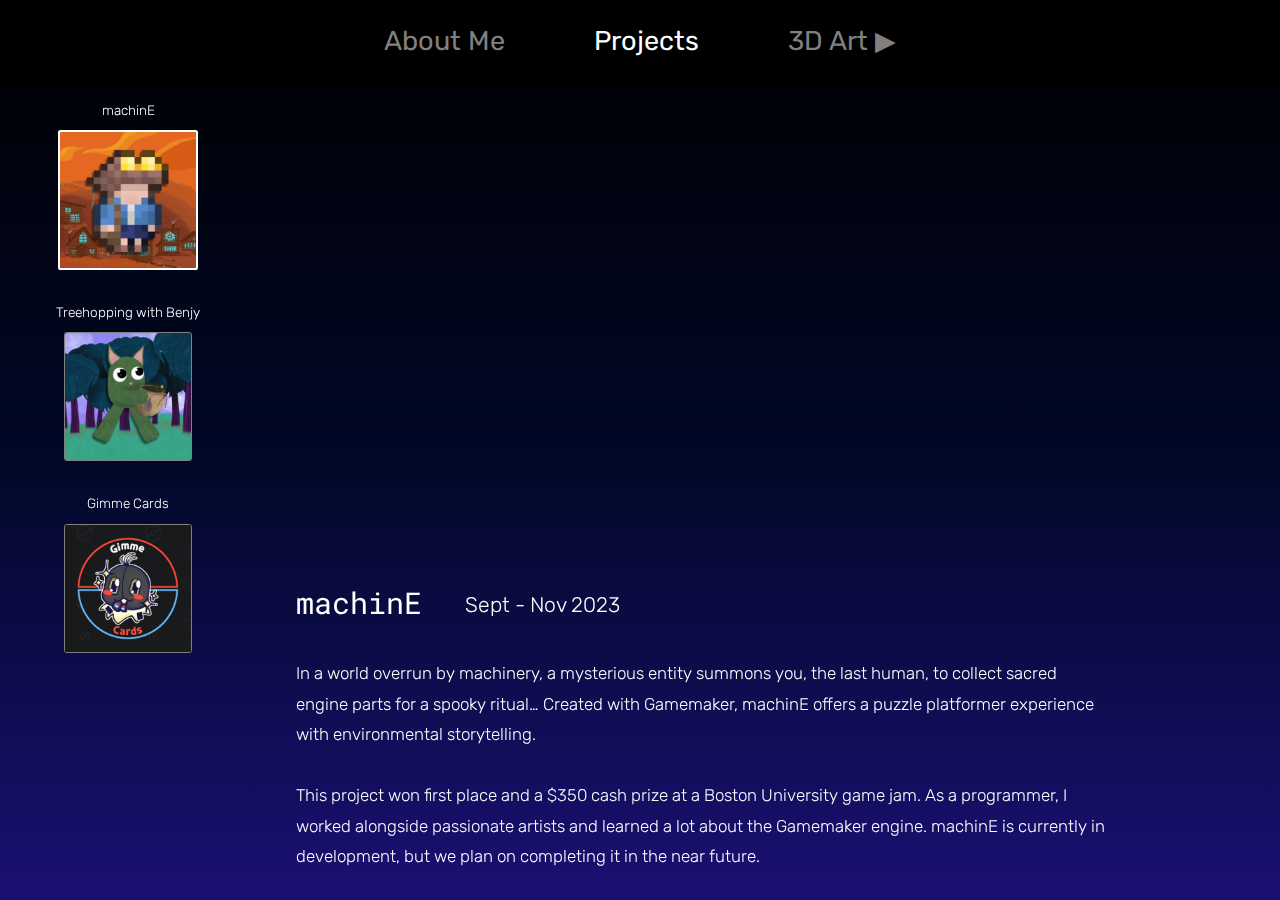
==== projects.html @ 63f3626a "add files" ====
<!DOCTYPE html>

<html lang="en-US">
    <head>
        <title>Projects</title>

        <link rel="stylesheet" href="css/desktop.css">
        <link rel="shortcut icon" href="images/favicon.ico">

        <meta charset="UTF-8">
        <meta name="theme-color" content="#1a1073">
        <meta name="description" content="Wayne Wang's Games and Art Portfolio!">
        <meta name="author" content="Wayne Wang">
        <meta name="viewport" content="width=device-width, initial-scale=1.0">
    </head>

    <body>
        <img class="stars" src="images/general/stars.gif" alt="">

        <!-- SIDEBAR -->

        <div class="sidebar">
            <div class="first-thumbnail">
                <p class="thumbnail">machinE</p>
                <img id="machine" class="thumbnail thumbnail-clicked" src="images/machine/machine-thumbnail.png" alt="" onclick="switchProject(this)">
            </div>
            <div>
                <p class="thumbnail">Treehopping with Benjy</p>
                <img id="benjy" class="thumbnail" src="images/benjy/benjy-thumbnail.png" alt="" onclick="switchProject(this)">
            </div>
            <div>
                <p class="thumbnail">Gimme Cards</p>
                <img id="gimmecards" class="thumbnail" src="images/gimmecards/gimmecards-thumbnail.png" alt="" onclick="switchProject(this)">
            </div>
        </div>

        <!-- MACHINE -->

        <div id="machine-content" class="content content-clicked">
            <embed class="trailer" src="https://www.youtube.com/embed/EsuuaDHkULU?si=rvAUWGi9IB1Q17Jg"></embed>

            <div class="container">
                <h1 class="title">machinE</h1>

                <h1 class="date">Sept - Nov 2023</h1>
            </div>

            <div class="container">
                <p class="description">
                    In a world overrun by machinery, a mysterious entity summons you, 
                    the last human, to collect sacred engine parts for a spooky ritual… 
                    Created with Gamemaker, machinE offers a puzzle platformer experience 
                    with environmental storytelling.
    
                    <br><br>
    
                    This project won first place and a $350 cash prize at a Boston University 
                    game jam. As a programmer, I worked alongside passionate artists and learned 
                    a lot about the Gamemaker engine. machinE is currently in development, but we 
                    plan on completing it in the near future.
    
                    <br><br>
    
                    Concept Art by <a class="hyperlink" href="https://www.instagram.com/shyflower.draws?utm_source=ig_web_button_share_sheet&igsh=ZDNlZDc0MzIxNw==" target="_blank">Shyflower</a>
                    <br>
                    Pixel Art & Level Designs by William Chen
                </p>
            </div>

            <div class="container">
                <img class="screenshot" src="images/machine/machine-concept-1.png" alt="" onclick="enterZoom(this)">
                <img class="screenshot" src="images/machine/machine-concept-2.png" alt="" onclick="enterZoom(this)">
            </div>
            <div class="container">
                <div class="caption">
                    <h1 class="caption">Concept Art 1</h1>
                </div>
                <div class="caption">
                    <h1 class="caption">Concept Art 2</h1>
                </div>
            </div>

            <div class="container">
                <img class="screenshot" src="images/machine/machine-art.png" alt="" onclick="enterZoom(this)">
                <img class="screenshot" src="images/machine/machine-levels.png" alt="" onclick="enterZoom(this)">
            </div>
            <div class="container">
                <div class="caption">
                    <h1 class="caption">Pixel Art</h1>
                </div>
                <div class="caption">
                    <h1 class="caption">Level Designs</h1>
                </div>
            </div>

            <div class="container">
                <img class="screenshot" src="images/machine/machine-game-1.jpg" alt="" onclick="enterZoom(this)">
                <img class="screenshot" src="images/machine/machine-game-2.jpg" alt="" onclick="enterZoom(this)">
            </div>
            <div class="container">
                <div class="caption">
                    <h1 class="caption">In-Game Footage 1</h1>
                </div>
                <div class="caption">
                    <h1 class="caption">In-Game Footage 2</h1>
                </div>
            </div>
        </div>

        <!-- BENJY -->

        <div id="benjy-content" class="content">
            <embed class="trailer" src="https://www.youtube.com/embed/7uHZJgpwYDI?si=H4NcdtmujPpXqGvv"></embed>

            <div class="container">
                <h1 class="title">Treehopping with Benjy</h1>

                <h1 class="date">Jun - Dec 2023</h1>

                <a class="button" href="https://play.unity.com/en/games/b1ee31bb-81ad-4bc6-b5bc-e37fb592a46e/treehopping-with-benjy" target="_blank">
                    <h1 class="button button-benjy">Play Now ▶</h1>
                </a>
            </div>

            <div class="container">
                <p class="description">
                    Oh no, Benjy the Treehopper's forest is about to be destroyed! Hop around branches 
                    to find the last tree seeds so he can replant a new home.
    
                    <br><br>
    
                    This game was for a summer internship at 
                    <a class="hyperlink" href="https://idori.com/" target="_blank">Idori</a>, a 
                    startup company focused on sustainability education. Our goal was to help children 
                    love nature through a Club Penguin style virtual world, and Treehopping with Benjy 
                    is one of the minigames to be included in that world.
    
                    <br><br>
    
                    Art by <a class="hyperlink" href="https://shumita.github.io/" target="_blank">Shumita Littlefield</a>
                </p>
            </div>

            <div class="container">
                <img class="screenshot" src="images/benjy/benjy-concept.jpg" alt="" onclick="enterZoom(this)">
                <img class="screenshot" src="images/benjy/benjy-art.png" alt="" onclick="enterZoom(this)">
            </div>
            <div class="container">
                <div class="caption">
                    <h1 class="caption">Concept Art</h1>
                </div>
                <div class="caption">
                    <h1 class="caption">Sprites</h1>
                </div>
            </div>

            <div class="container">
                <img class="screenshot" src="images/benjy/benjy-cutscene-1.jpg" alt="" onclick="enterZoom(this)">
                <img class="screenshot" src="images/benjy/benjy-cutscene-2.jpg" alt="" onclick="enterZoom(this)">
            </div>
            <div class="container">
                <div class="caption">
                    <h1 class="caption">Cutscene 1</h1>
                </div>
                <div class="caption">
                    <h1 class="caption">Cutscene 2</h1>
                </div>
            </div>

            <div class="container">
                <img class="screenshot" src="images/benjy/benjy-cutscene-3.jpg" alt="" onclick="enterZoom(this)">
                <img class="screenshot" src="images/benjy/benjy-cutscene-4.jpg" alt="" onclick="enterZoom(this)">
            </div>
            <div class="container">
                <div class="caption">
                    <h1 class="caption">Cutscene 3</h1>
                </div>
                <div class="caption">
                    <h1 class="caption">Cutscene 4</h1>
                </div>
            </div>
        </div>

        <!-- GIMMECARDS -->

        <div id="gimmecards-content" class="content">
            <embed class="trailer" src="images/gimmecards/gimmecards-trailer.gif"></embed>

            <div class="container">
                <h1 class="title">Gimme Cards</h1>

                <h1 class="date">Mar 2021 - Present</h1>

                <a class="button" href="https://www.gimmecards.ca/" target="_blank">
                    <h1 class="button button-gimmecards">Visit Website ▶</h1>
                </a>
            </div>

            <div class="container">
                <p class="description">
                    Gimme Cards is a Discord bot that lets users collect and trade virtual 
                    Pokémon cards on the go, free of charge. Made with the Java Discord API 
                    (<a class="hyperlink" href="https://jda.wiki/introduction/jda/" target="_blank">JDA</a>), 
                    its goal is to promote social interaction among Pokémon TCG enthusiasts.
    
                    <br><br>
                    
                    I started this project during the pandemic, because people did not 
                    visit in-person stores to buy Pokémon cards as often. Gimme Cards 
                    eventually became verified by the Discord Developer Program, gaining 
                    150+ players in over 200 servers.
                </p>
            </div>

            <div class="container">
                <img class="screenshot-gimmecards" src="images/gimmecards/gimmecards-backpack.png" alt="">
                <img class="screenshot-gimmecards" src="images/gimmecards/gimmecards-collection.png" alt="">
            </div>
            <div class="container">
                <div class="caption">
                    <h1 class="caption">/backpack command</h1>
                </div>
                <div class="caption">
                    <h1 class="caption">/collection command</h1>
                </div>
            </div>

            <div class="container">
                <img class="screenshot-gimmecards" src="images/gimmecards/gimmecards-open.png" alt="">
                <img class="screenshot-gimmecards" src="images/gimmecards/gimmecards-minigame.png" alt="">
            </div>
            <div class="container">
                <div class="caption">
                    <h1 class="caption">/open command</h1>
                </div>
                <div class="caption">
                    <h1 class="caption">/minigame command</h1>
                </div>
            </div>

            <div class="container">
                <img class="screenshot-gimmecards" src="images/gimmecards/gimmecards-market.png" alt="">
                <img class="screenshot-gimmecards" src="images/gimmecards/gimmecards-trade.png" alt="">
            </div>
            <div class="container">
                <div class="caption">
                    <h1 class="caption">/market command</h1>
                </div>
                <div class="caption">
                    <h1 class="caption">/trade command</h1>
                </div>
            </div>
        </div>

        <!-- MENU -->

        <div class="menu">
            <a class="button" href="index.html">
                <h1 class="menu" onclick="switchMenuItem(this)">About Me</h1>
            </a>
            
            <a class="button" href="projects.html">
                <h1 class="menu menu-clicked" onclick="switchMenuItem(this)">Projects</h1>
            </a>

            <a class="button" href="https://www.instagram.com/quackadoodles.3d/" target="_blank">
                <h1 class="menu">3D Art ▶</h1>
            </a>
        </div>

        <!-- OVERLAY -->
        <!-- elements that come later go on top! -->

        <div class="overlay" id="overlay" onclick="exitZoom()"></div>

        <img class="x-button" id="x-button" src="images/general/x-button.png" alt="" onclick="exitZoom()">

        <img class="zoomed-image" id="zoomed-image" src="" alt="">

        <!-- SCRIPTS -->

        <script>
            function switchMenuItem(menuItem) {
                var menuItems = document.getElementsByClassName("menu");

                for(i = 0; i < menuItems.length; i++) {
                    menuItems[i].classList.remove("menu-clicked");
                }
                menuItem.classList.add("menu-clicked");
            }

            // switches between different projects after clicking in the sidebar
            function switchProject(thumbnail) {
                var trailers = document.getElementsByClassName("trailer");
                var contents = document.getElementsByClassName("content");
                var thumbnails = document.getElementsByClassName("thumbnail");

                // reset trailers
                for(i = 0; i < trailers.length; i++) {
                    trailers[i].src = trailers[i].src;
                }
                for(i = trailers.length - 1; i >= 0; i--) {
                    trailers[i].src = trailers[i].src;
                }

                // hide and show divs
                for(i = 0; i < contents.length; i++) {
                    if(contents[i].id === thumbnail.id + "-content") {
                        contents[i].classList.add("content-clicked");
                    } else {
                        contents[i].classList.remove("content-clicked");
                    }
                }

                // change thumbnail designs
                for(i = 0; i < thumbnails.length; i++) {
                    thumbnails[i].classList.remove("thumbnail-clicked");
                }
                thumbnail.classList.add("thumbnail-clicked");
            }

            // zooms into a project picture
            function enterZoom(elem) {
                document.getElementById("overlay").style.display = "block";
                document.getElementById("zoomed-image").style.display = "block";
                document.getElementById("x-button").style.display = "block";
                //
                document.getElementById("zoomed-image").src = elem.src;
            }

            // zooms out of a project picture
            function exitZoom() {
                document.getElementById("overlay").style.display = "none";
                document.getElementById("zoomed-image").style.display = "none";
                document.getElementById("x-button").style.display = "none";
            }
        </script>
    </body>
</html>
---- css/desktop.css ----
/* RUBIK */
@import url('https://fonts.googleapis.com/css2?family=Rubik:ital,wght@0,300..900;1,300..900&display=swap');
/* ROBOTO MONO */
@import url('https://fonts.googleapis.com/css2?family=Roboto+Mono:ital,wght@0,100..700;1,100..700&display=swap');

/* TESTING */

/*div {
    border: 1px solid white;
}

/*img.stars {
    position: absolute;
    animation: scrolling 150s linear infinite;
    z-index: 0;
}

@keyframes scrolling {
    100% {
        transform: translateX(-1512px);
    }
}*/

/* GENERAL */

body {
    background-color: #1a1073;
    background-image: linear-gradient(black, #010826, #1a1073);
    background-attachment: fixed;
    overflow: hidden; /* prevent the white space from overscrolling */
    margin: 0;
}

img.stars {
    position: fixed;
    width: 100%;
    margin-top: /*100px*/6.614vw;
    opacity: 0.5;
}

a.button {
    text-decoration: none;
}

h1.button {
    font-family: 'Rubik';
    font-size: /*25px*/1.653vw;
    font-weight: 300;
    color: white;
    border-radius: /*30px*/1.984vw;
    margin-top: /*25px*/1.653vw;;
    margin-left: /*50px*/3.307vw;
    padding-top: /*10px*/0.661vw;
    padding-bottom: /*10px*/0.661vw;
    padding-left: /*15px*/0.992vw;
    padding-right: /*15px*/0.992vw;
    transition: 0.2s;
}

h1.button-bio {
    background-color: royalblue;
    margin-left: /*30px*/1.984vw;
}

h1.button-bio-linkedin {
    margin-left: /*60px*/3.968vw;
}

h1.button-benjy {
    background-color: #c193fd;
}

h1.button-gimmecards {
    background-color: #408CFF;
}

h1.button:hover {
    font-family: 'Rubik';
    font-size: /*25px*/1.653vw;
    font-weight: 300;
    color: black;
    background-color: white;
    border-radius: /*30px*/1.984vw;
    margin-left: /*50px*/3.307vw;
    padding-top: /*10px*/0.661vw;
    padding-bottom: /*10px*/0.661vw;
    padding-left: /*15px*/0.992vw;
    padding-right: /*15px*/0.992vw;
    transition: 0.2s;
}

h1.button-bio:hover {
    margin-left: /*30px*/1.984vw;
}

h1.button-bio-linkedin:hover {
    margin-left: /*60px*/3.968vw;
}

/* MENU */

div.menu {
    position: fixed;
    text-align: center;
    width: 100%;
    background-color: black;
    padding-top: /*30px*/1.984vw;
    padding-bottom: /*30px*/1.984vw;
}

h1.menu {
    display: inline;
    font-family: 'Rubik';
    font-size: /*32px*/2.116vw;
    font-weight: 400;
    color: gray;
    margin-left: /*50px*/3.307vw;
    margin-right: /*50px*/3.307vw;
    transition: 0.2s;
}

h1.menu:hover {
    color: white;
    transition: 0.2s;
}

h1.menu-clicked {
    color: white;
}

/* ABOUT ME */

div.mylife {
    position: fixed;
    margin-top: /*100px*/6.614vw;
}

img.mylife {
    width: /*500px*/33.069vw;
    margin-top: /*20px*/1.323vw;
    margin-left: /*100px*/6.614vw;
}

p.reference {
    position: fixed;
    font-family: 'Rubik';
    font-size: /*15px*/0.992vw;
    font-weight: 300;
    color: white;
    background-color: black;
    border-radius: /*5px*/0.331vw;
    margin-top: /*320px*/21.164vw;
    padding-top: /*2px*/0.132vw;
    padding-bottom: /*2px*/0.132vw;
    padding-left: /*5px*/0.331vw;
    padding-right: /*5px*/0.331vw;
    transition: 0.2s;
}

p.kyle {
    margin-left: /*350px*/23.148vw;
}

p.lin {
    margin-left: /*460px*/30.423vw;
}

p.reference:hover {
    color: black;
    background-color: white;
    transition: 0.2s;
}

h1.welcome {
    font-family: 'Roboto Mono';
    font-size: /*30px*/1.984vw;
    font-weight: 400;
    color: white;
    margin-top: /*120px*/7.937vw;
    margin-left: /*60px*/3.968vw;
}

div.bio {
    position: fixed;
    overflow-y: scroll;
    height: 100%;
    margin-left: /*600px*/39.683vw;
}

p.bio {
    font-family: 'Rubik';
    font-size: /*20px*/1.323vw;
    font-weight: 300;
    color: white;
    line-height: 180%;
    margin-top: /*20px*/1.323vw;
    margin-left: /*60px*/3.968vw;
    margin-right: /*150px*/9.921vw;
}

/* PROJECTS - SIDEBAR */

div.sidebar {
    position: fixed;
    overflow-y: scroll;
    width: 20%;
    height: 100%;
}

div.first-thumbnail {
    margin-top: /*120px*/7.937vw;
}

p.thumbnail {
    text-align: center;
    font-family: 'Rubik';
    font-size: /*16px*/1.058vw;
    font-weight: 300;
    color: white;
    margin-bottom: /*15px*/0.992vw;
}

img.thumbnail {
    display: block;
    width: /*150px*/9.921vw;
    border: /*2px*/0.132vw solid gray;
    border-radius: /*3px*/0.198vw;
    margin-bottom: /*40px*/2.646vw;
    margin-left: auto;
    margin-right: auto;
    transition: 0.2s;
}

img.thumbnail:hover {
    width: /*160px*/10.582vw;
    border: /*3px*/0.198vw solid white;
    transition: 0.2s;
}

img.thumbnail-clicked {
    width: /*160px*/10.582vw;
    border: /*3px*/0.198vw solid white;
}

/* PROJECTS - CONTENT */

div.content {
    display: none;
    position: fixed;
    overflow-y: scroll;
    width: 80%;
    height: 100%;
    margin-left: /*300px*/19.841vw;
}

div.content-clicked {
    display: block;
}

div.container {
    display: flex;
}

embed.trailer {
    width: /*960px*/63.492vw;
    height: /*540px*/35.714vw;
    margin-left: /*50px*/3.307vw;
    /*margin-top: 20px1.323vw*/;
    margin-top: /*120px*/7.937vw;
}

h1.title {
    font-family: 'Roboto Mono';
    font-size: /*35px*/2.315vw;
    font-weight: 400;
    color: white;
    margin-left: /*50px*/3.307vw;
}

h1.date {
    font-family: 'Rubik';
    font-size: /*25px*/1.653vw;
    font-weight: 300;
    color: white;
    margin-left: /*50px*/3.307vw;
    margin-top: /*35px*/2.315vw;
}

p.description {
    font-family: 'Rubik';
    font-size: /*20px*/1.323vw;
    font-weight: 300;
    color: white;
    line-height: 180%;
    margin-left: /*50px*/3.307vw;
    margin-right: /*200px*/13.228vw;
    margin-bottom: /*30px*/1.984vw;
}

a.hyperlink {
    color: deepskyblue;
    transition: 0.2s;
}

a.hyperlink:hover {
    color: cyan;
    transition: 0.2s;
}

img.screenshot {
    display: block;
    width: /*530px*/35.053vw;
    margin-left: /*50px*/3.307vw;
    margin-top: /*20px*/1.323vw;
    transition: 0.2s;
}

img.screenshot-gimmecards {
    display: block;
    width: /*530px*/35.053vw;
    margin-left: /*50px*/3.307vw;
    margin-top: /*20px*/1.323vw;
}

img.screenshot:hover {
    transform: scale(1.05);
}

div.caption {
    width: /*530px*/35.053vw; /*same as image*/
    margin-left: /*50px*/3.307vw;
}

h1.caption {
    text-align: left;
    font-family: 'Rubik';
    font-size: /*15px*/0.992vw;
    font-weight: 300;
    color: white;
}

/* PROJECTS - IMAGE ZOOM OVERLAY */

div.overlay {
    display: none;
    position: fixed;
    width: 100%;
    height: 100%;
    background-color: black;
    opacity: 0.8;
}

img.zoomed-image {
    display: none;
    position: fixed;
    width: 70%;
    margin-left: 15%;
    margin-top: /*120px*/7.937vw;
}

img.x-button {
    display: none;
    position: fixed;
    width: /*50px*/3.307vw;
    margin-left: /*1300px*/85.979vw;
    margin-top: /*120px*/7.937vw;
    opacity: 0.5;
}
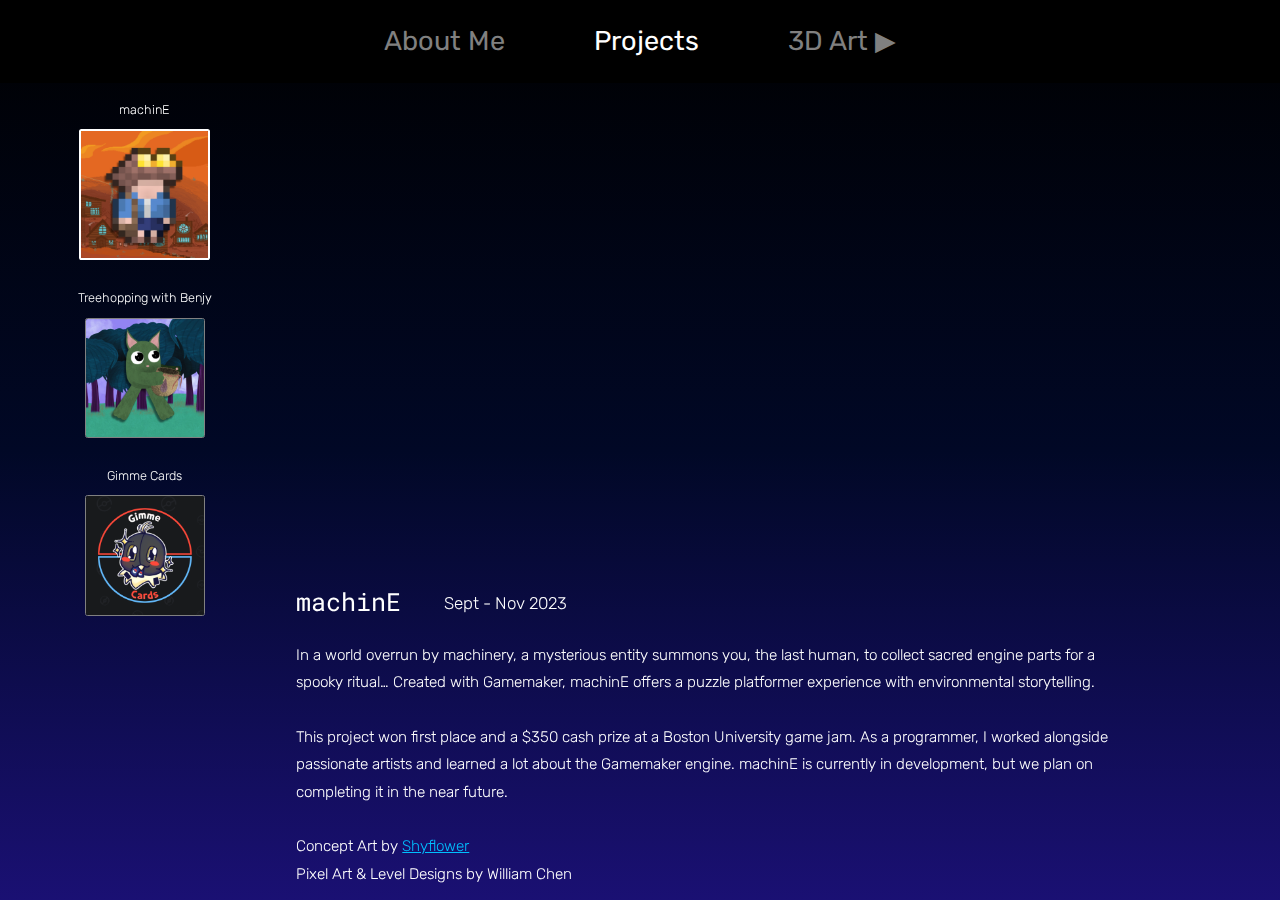
==== commit 01bd2a54: "responsiveness" ====
--- a/projects.html
+++ b/projects.html
@@ -4,7 +4,7 @@
     <head>
         <title>Projects</title>
 
-        <link rel="stylesheet" href="css/desktop.css">
+        <link rel="stylesheet" href="desktop.css">
         <link rel="shortcut icon" href="images/favicon.ico">
 
         <meta charset="UTF-8">
@@ -20,17 +20,19 @@
         <!-- SIDEBAR -->
 
         <div class="sidebar">
-            <div class="first-thumbnail">
+            <div class="thumbnail first-thumbnail">
                 <p class="thumbnail">machinE</p>
-                <img id="machine" class="thumbnail thumbnail-clicked" src="images/machine/machine-thumbnail.png" alt="" onclick="switchProject(this)">
-            </div>
-            <div>
+                <img id="machine" class="thumbnail thumbnail-clicked" src="images/machine/machine-thumbnail.png" alt="" onclick="switchProject(this)" onmouseenter="cursorPointer()" onmouseleave="cursorAuto()">
+            </div>
+
+            <div class="thumbnail">
                 <p class="thumbnail">Treehopping with Benjy</p>
-                <img id="benjy" class="thumbnail" src="images/benjy/benjy-thumbnail.png" alt="" onclick="switchProject(this)">
-            </div>
-            <div>
+                <img id="benjy" class="thumbnail" src="images/benjy/benjy-thumbnail.png" alt="" onclick="switchProject(this)" onmouseenter="cursorPointer()" onmouseleave="cursorAuto()">
+            </div>
+
+            <div class="thumbnail">
                 <p class="thumbnail">Gimme Cards</p>
-                <img id="gimmecards" class="thumbnail" src="images/gimmecards/gimmecards-thumbnail.png" alt="" onclick="switchProject(this)">
+                <img id="gimmecards" class="thumbnail" src="images/gimmecards/gimmecards-thumbnail.png" alt="" onclick="switchProject(this)" onmouseenter="cursorPointer()" onmouseleave="cursorAuto()">
             </div>
         </div>
 
@@ -68,8 +70,8 @@
             </div>
 
             <div class="container">
-                <img class="screenshot" src="images/machine/machine-concept-1.png" alt="" onclick="enterZoom(this)">
-                <img class="screenshot" src="images/machine/machine-concept-2.png" alt="" onclick="enterZoom(this)">
+                <img class="screenshot" src="images/machine/machine-concept-1.png" alt="" onclick="enterZoom(this)" onmouseenter="cursorZoomIn()" onmouseleave="cursorAuto()">
+                <img class="screenshot" src="images/machine/machine-concept-2.png" alt="" onclick="enterZoom(this)" onmouseenter="cursorZoomIn()" onmouseleave="cursorAuto()">
             </div>
             <div class="container">
                 <div class="caption">
@@ -81,8 +83,8 @@
             </div>
 
             <div class="container">
-                <img class="screenshot" src="images/machine/machine-art.png" alt="" onclick="enterZoom(this)">
-                <img class="screenshot" src="images/machine/machine-levels.png" alt="" onclick="enterZoom(this)">
+                <img class="screenshot" src="images/machine/machine-art.png" alt="" onclick="enterZoom(this)" onmouseenter="cursorZoomIn()" onmouseleave="cursorAuto()">
+                <img class="screenshot" src="images/machine/machine-levels.png" alt="" onclick="enterZoom(this)" onmouseenter="cursorZoomIn()" onmouseleave="cursorAuto()">
             </div>
             <div class="container">
                 <div class="caption">
@@ -94,8 +96,8 @@
             </div>
 
             <div class="container">
-                <img class="screenshot" src="images/machine/machine-game-1.jpg" alt="" onclick="enterZoom(this)">
-                <img class="screenshot" src="images/machine/machine-game-2.jpg" alt="" onclick="enterZoom(this)">
+                <img class="screenshot" src="images/machine/machine-game-1.jpg" alt="" onclick="enterZoom(this)" onmouseenter="cursorZoomIn()" onmouseleave="cursorAuto()">
+                <img class="screenshot" src="images/machine/machine-game-2.jpg" alt="" onclick="enterZoom(this)" onmouseenter="cursorZoomIn()" onmouseleave="cursorAuto()">
             </div>
             <div class="container">
                 <div class="caption">
@@ -142,8 +144,8 @@
             </div>
 
             <div class="container">
-                <img class="screenshot" src="images/benjy/benjy-concept.jpg" alt="" onclick="enterZoom(this)">
-                <img class="screenshot" src="images/benjy/benjy-art.png" alt="" onclick="enterZoom(this)">
+                <img class="screenshot" src="images/benjy/benjy-concept.jpg" alt="" onclick="enterZoom(this)" onmouseenter="cursorZoomIn()" onmouseleave="cursorAuto()">
+                <img class="screenshot" src="images/benjy/benjy-art.png" alt="" onclick="enterZoom(this)" onmouseenter="cursorZoomIn()" onmouseleave="cursorAuto()">
             </div>
             <div class="container">
                 <div class="caption">
@@ -155,8 +157,8 @@
             </div>
 
             <div class="container">
-                <img class="screenshot" src="images/benjy/benjy-cutscene-1.jpg" alt="" onclick="enterZoom(this)">
-                <img class="screenshot" src="images/benjy/benjy-cutscene-2.jpg" alt="" onclick="enterZoom(this)">
+                <img class="screenshot" src="images/benjy/benjy-cutscene-1.jpg" alt="" onclick="enterZoom(this)" onmouseenter="cursorZoomIn()" onmouseleave="cursorAuto()">
+                <img class="screenshot" src="images/benjy/benjy-cutscene-2.jpg" alt="" onclick="enterZoom(this)" onmouseenter="cursorZoomIn()" onmouseleave="cursorAuto()">
             </div>
             <div class="container">
                 <div class="caption">
@@ -168,8 +170,8 @@
             </div>
 
             <div class="container">
-                <img class="screenshot" src="images/benjy/benjy-cutscene-3.jpg" alt="" onclick="enterZoom(this)">
-                <img class="screenshot" src="images/benjy/benjy-cutscene-4.jpg" alt="" onclick="enterZoom(this)">
+                <img class="screenshot" src="images/benjy/benjy-cutscene-3.jpg" alt="" onclick="enterZoom(this)" onmouseenter="cursorZoomIn()" onmouseleave="cursorAuto()">
+                <img class="screenshot" src="images/benjy/benjy-cutscene-4.jpg" alt="" onclick="enterZoom(this)" onmouseenter="cursorZoomIn()" onmouseleave="cursorAuto()">
             </div>
             <div class="container">
                 <div class="caption">
@@ -255,27 +257,25 @@
         <!-- MENU -->
 
         <div class="menu">
-            <a class="button" href="index.html">
-                <h1 class="menu" onclick="switchMenuItem(this)">About Me</h1>
+            <a class="menu" href="index.html">
+                <h1 class="menu">About Me</h1>
             </a>
             
-            <a class="button" href="projects.html">
-                <h1 class="menu menu-clicked" onclick="switchMenuItem(this)">Projects</h1>
+            <a class="menu" href="projects.html">
+                <h1 class="menu menu-clicked">Projects</h1>
             </a>
 
-            <a class="button" href="https://www.instagram.com/quackadoodles.3d/" target="_blank">
+            <a class="menu" href="https://www.instagram.com/quackadoodles.3d/" target="_blank">
                 <h1 class="menu">3D Art ▶</h1>
             </a>
         </div>
 
         <!-- OVERLAY -->
-        <!-- elements that come later go on top! -->
-
-        <div class="overlay" id="overlay" onclick="exitZoom()"></div>
-
-        <img class="x-button" id="x-button" src="images/general/x-button.png" alt="" onclick="exitZoom()">
-
-        <img class="zoomed-image" id="zoomed-image" src="" alt="">
+        <!-- for fixed elements, those that come later go on top! -->
+
+        <div class="overlay" id="overlay" onclick="exitZoom(); cursorAuto()" onmouseenter="cursorZoomOut()"></div>
+
+        <img class="zoomed-image" id="zoomed-image" src="" alt="" onmouseenter="cursorAuto()">
 
         <!-- SCRIPTS -->
 
@@ -323,7 +323,6 @@
             function enterZoom(elem) {
                 document.getElementById("overlay").style.display = "block";
                 document.getElementById("zoomed-image").style.display = "block";
-                document.getElementById("x-button").style.display = "block";
                 //
                 document.getElementById("zoomed-image").src = elem.src;
             }
@@ -332,7 +331,22 @@
             function exitZoom() {
                 document.getElementById("overlay").style.display = "none";
                 document.getElementById("zoomed-image").style.display = "none";
-                document.getElementById("x-button").style.display = "none";
+            }
+
+            function cursorZoomIn() {
+                document.body.style.cursor = "zoom-in";
+            }
+
+            function cursorZoomOut() {
+                document.body.style.cursor = "zoom-out";
+            }
+
+            function cursorPointer() {
+                document.body.style.cursor = "pointer";
+            }
+
+            function cursorAuto() {
+                document.body.style.cursor = "auto";
             }
         </script>
     </body>
--- a/desktop.css
+++ b/desktop.css
@@ -0,0 +1,63 @@
+/* RUBIK */
+@import url('https://fonts.googleapis.com/css2?family=Rubik:ital,wght@0,300..900;1,300..900&display=swap');
+/* ROBOTO MONO */
+@import url('https://fonts.googleapis.com/css2?family=Roboto+Mono:ital,wght@0,100..700;1,100..700&display=swap');
+/* CSS FILES */
+@import url(css/buttons.css);
+@import url(css/menu.css);
+@import url(css/aboutme.css);
+@import url(css/projects-sidebar.css);
+@import url(css/projects-content.css);
+@import url(css/projects-overlay.css);
+
+/* TESTING */
+
+/*div {
+    border: 1px solid white;
+}
+
+a {
+    border: 1px solid red;
+    padding: 0;
+}
+
+h1 {
+    border: 1px solid white;
+}
+
+/*img.stars {
+    position: absolute;
+    animation: scrolling 150s linear infinite;
+    z-index: 0;
+}
+
+@keyframes scrolling {
+    100% {
+        transform: translateX(-1512px);
+    }
+}*/
+
+/* Hide scrollbar for Chrome, Safari and Opera */
+::-webkit-scrollbar {
+    display: none;
+}
+
+body {
+    overflow: hidden; /* prevent the white space from overscrolling */
+    cursor: auto;
+    background-color: #1a1073;
+    background-image: linear-gradient(black, #010826, #1a1073);
+    background-attachment: fixed;
+    margin: 0;
+}
+
+a {
+    text-decoration: none;
+}
+
+img.stars {
+    position: fixed;
+    width: 100%;
+    margin-top: /*100px*/6.614vw;
+    opacity: 0.5;
+}